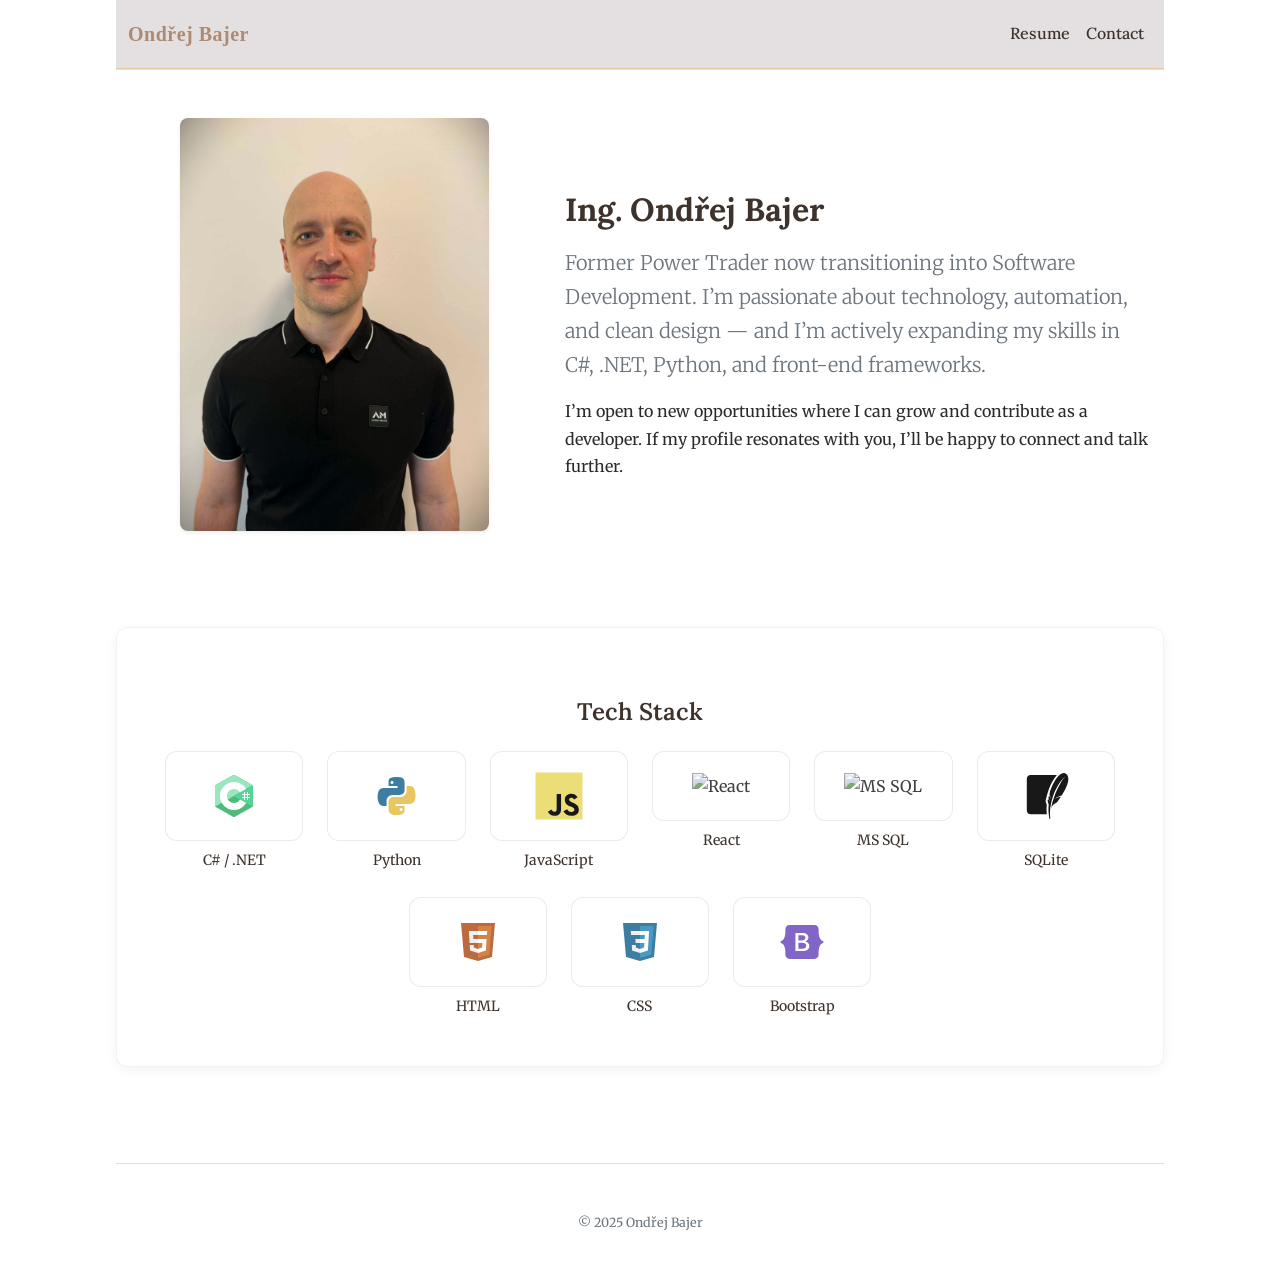
==== index.html @ de8d1e2a "Add files via upload" ====
<!DOCTYPE html>
<html lang="en">

<head>
    <meta charset="UTF-8" />
    <meta name="viewport" content="width=device-width, initial-scale=1.0" />
    <title>Ing. Ondřej Bajer</title>

    <!-- Fonts (2× serif) -->
    <link href="https://fonts.googleapis.com/css2?family=Merriweather:wght@400;500&family=Lora:wght@600&display=swap"
        rel="stylesheet">

    <!-- Bootstrap -->
    <link rel="stylesheet" href="bootstrap/bootstrap-5.3.8-dist/css/bootstrap.min.css" />

    <!-- Your CSS -->
    <link rel="stylesheet" href="styles/styles.css" />
</head>

<body class="bg-body">

    <!-- NAVBAR -->
    <header class="bg-body border-bottom">
        <nav class="navbar navbar-expand-lg bg-body-tertiary">
            <div class="container-lg page">
                <a class="navbar-brand fw-semibold" href="index.html">Ondřej Bajer</a>

                <button class="navbar-toggler" type="button" data-bs-toggle="collapse"
                    data-bs-target="#navbarSupportedContent" aria-controls="navbarSupportedContent"
                    aria-expanded="false" aria-label="Toggle navigation">
                    <span class="navbar-toggler-icon"></span>
                </button>

                <div class="collapse navbar-collapse" id="navbarSupportedContent">
                    <ul class="navbar-nav ms-auto mb-2 mb-lg-0">
                        <!-- Přidej aria-current="page" tam, kde jsi zrovna -->
                        <li class="nav-item"><a class="nav-link" href="resume.html">Resume</a></li>
                        <li class="nav-item"><a class="nav-link" href="contact.html">Contact</a></li>
                    </ul>
                </div>
            </div>
        </nav>
    </header>

    <!-- MAIN -->
    <main class="page">

        <!-- ABOUT -->
        <section class="py-5">
            <div class="container">
                <div class="row align-items-center g-4">

                    <!-- Obrázek -->
                    <div class="col-12 col-md-5 text-center">
                        <img src="pictures/Ondrej_foto.png" alt="Ondřej Bajer"
                            class="img-fluid shadow-sm rounded-3 w-75 w-md-100 w-lg-75 mx-auto" loading="lazy"
                            decoding="async">
                    </div>

                    <!-- Text -->
                    <div class="col-12 col-md-7 text-center text-md-start">
                        <h1 class="fw-bold mb-3">Ing. Ondřej Bajer</h1>
                        <p class="lead text-secondary mb-3">
                            Former Power Trader now transitioning into Software Development.
                            I’m passionate about technology, automation, and clean design — and I’m
                            actively expanding my skills in C#, .NET, Python, and front-end frameworks.
                        </p>
                        <p class="mb-0">
                            I’m open to new opportunities where I can grow and contribute as a developer.
                            If my profile resonates with you, I’ll be happy to connect and talk further.
                        </p>
                    </div>
                </div>
            </div>
        </section>

        <!-- TECH STACK -->
        <section class="section">
            <div class="surface p-4 p-md-5 text-center">
                <h2 class="fw-semibold mb-4">Tech Stack</h2>

                <div class="row row-cols-3 row-cols-sm-4 row-cols-md-6 g-4 justify-content-center">
                    <div class="col">
                        <div class="tech-tile">
                            <img src="pictures/icons8-c-sharp-logo-2.svg" alt="C#" class="tech-icon"
                                style="max-height: 60px;">
                        </div>
                        <div class="small mt-2">C# / .NET</div>
                    </div>

                    <div class="col">
                        <div class="tech-tile">
                            <img src="pictures/icons8-python.svg" alt="Python" class="tech-icon"
                                style="max-height: 60px;">
                        </div>
                        <div class="small mt-2">Python</div>
                    </div>

                    <div class="col">
                        <div class="tech-tile">
                            <img src="pictures/Javascript--Streamline-Svg-Logos (1).svg" alt="JavaScript"
                                class="tech-icon" style="max-height: 60px;">
                        </div>
                        <div class="small mt-2">JavaScript</div>
                    </div>

                    <div class="col">
                        <div class="tech-tile">
                            <img src="pictures/icons8-react-96.png" alt="React" class="tech-icon"
                                style="max-height: 60px;">
                        </div>
                        <div class="small mt-2">React</div>
                    </div>

                    <div class="col">
                        <div class="tech-tile">
                            <img src="pictures/icons8-sql-96.png" alt="MS SQL" class="tech-icon"
                                style="max-height: 60px;">
                        </div>
                        <div class="small mt-2">MS SQL</div>
                    </div>

                    <div class="col">
                        <div class="tech-tile">
                            <img src="pictures/icons8-sqlite.svg" alt="SQLite" class="tech-icon"
                                style="max-height: 60px;">
                        </div>
                        <div class="small mt-2">SQLite</div>
                    </div>

                    <div class="col">
                        <div class="tech-tile">
                            <img src="pictures/html5.svg" alt="HTML" class="tech-icon" style="max-height: 60px;">
                        </div>
                        <div class="small mt-2">HTML</div>
                    </div>

                    <div class="col">
                        <div class="tech-tile">
                            <img src="pictures/css3.svg" alt="CSS" class="tech-icon" style="max-height: 60px;">
                        </div>
                        <div class="small mt-2">CSS</div>
                    </div>

                    <div class="col">
                        <div class="tech-tile">
                            <img src="pictures/icons8-bootstrap.svg" alt="Bootstrap" class="tech-icon"
                                style="max-height: 60px;">
                        </div>
                        <div class="small mt-2">Bootstrap</div>
                    </div>
                </div>
            </div>
        </section>

    </main>

    <!-- FOOTER -->
    <footer class="bg-body border-top">
        <div class="page text-center py-4">
            <p class="text-secondary small mb-0">© 2025 Ondřej Bajer</p>
        </div>
    </footer>

    <script src="bootstrap/bootstrap-5.3.8-dist/js/bootstrap.bundle.min.js"></script>

    <!-- (volitelné) auto-active pro navbar odkazy podle aktuální stránky -->
    <script>
        (function () {
            const current = location.pathname.split('/').pop() || 'index.html';
            document.querySelectorAll('.navbar .nav-link').forEach(a => {
                if (a.getAttribute('href') === current) a.classList.add('active');
            });
        })();
    </script>
</body>

</html>
---- styles/styles.css ----
/* ======== BAREVNÁ PALETA ======== */
:root {
    --bg: #FFFBE9;
    /* světle béžové pozadí */
    --surface: #FFFFFF;
    /* bílé panely */
    --muted: #E4E0E1;
    /* světle šedobéžová - navbar/footer */
    --ink: #2B2B2B;
    /* základní text */
    --ink-2: #3e332c;
    /* tmavší text pro nadpisy */
    --primary: #AD8B73;
    /* hlavní barva */
    --accent: #E3CAA5;
    /* doplňková linka / podtržení */
}

/* ======== ZÁKLAD ======== */
body {
    background-color: var(--bg);
    color: var(--ink);
    font-family: 'Merriweather', serif;
    font-size: 1rem;
    line-height: 1.7;
    max-width: 1080px;
    margin: 0 auto;
    padding-inline: 1rem;
}

/* Nadpisy */
h1,
h2,
h3,
h4,
h5,
h6 {
    font-family: 'Lora', serif;
    color: var(--ink-2);
    line-height: 1.3;
    margin-top: 1.25rem;
    margin-bottom: 0.75rem;
}

h1 {
    font-size: 2rem;
}

h2 {
    font-size: 1.5rem;
}

h3 {
    font-size: 1.25rem;
}

/* Odkazy */
a {
    color: var(--primary);
    text-decoration: none;
    transition: color .2s ease;
}

a:hover {
    color: #8f6f5c;
}

/* Sekce */
.section {
    padding-block: 3rem;
}

/* Povrch pro obsah (bílé karty) */
.surface {
    background-color: var(--surface);
    border-radius: 0.75rem;
    box-shadow: 0 3px 12px rgba(0, 0, 0, 0.05);
    border: 1px solid rgba(0, 0, 0, 0.05);
}

/* Pro čitelnost delších textů */
.measure {
    max-width: 68ch;
}

/* ======== NAVBAR ======== */
.navbar {
    background-color: var(--muted) !important;
    border-bottom: 1px solid var(--accent);
    font-family: 'Lora', serif;
    padding-block: 0.75rem;
}

.navbar-brand {
    color: var(--primary) !important;
    font-family: 'Playfair Display', serif;
    font-weight: 600;
    letter-spacing: 0.5px;
    transition: color 0.2s ease-in-out;
}

.navbar-brand:hover {
    color: #8f6f5c !important;
}

.navbar .nav-link {
    position: relative;
    color: var(--ink-2) !important;
    font-weight: 500;
    padding: 0.5rem 1rem;
    border-radius: 0.25rem;
    transition: color 0.2s ease-in-out, background-color 0.2s ease-in-out;
}

.navbar .nav-link:hover {
    color: var(--primary) !important;
    background-color: rgba(173, 139, 115, 0.08);
}

.navbar .nav-link.active,
.navbar .nav-link[aria-current="page"] {
    color: var(--primary) !important;
    font-weight: 600;
}

.navbar .nav-link.active::after,
.navbar .nav-link[aria-current="page"]::after {
    content: "";
    position: absolute;
    left: 0;
    bottom: -4px;
    width: 100%;
    height: 2px;
    background-color: var(--primary);
    border-radius: 1px;
}

/* ======== FOOTER ======== */
footer {
    background-color: var(--muted);
    border-top: 1px solid var(--accent);
    text-align: center;
    color: var(--ink-2);
    font-size: 0.9rem;
    padding: 1.5rem 1rem;
    margin-top: 3rem;
}

/* ======== TECH STACK ======== */
.tech-tile {
    background-color: var(--surface);
    border: 1px solid rgba(0, 0, 0, 0.08);
    border-radius: 0.75rem;
    padding: 1.25rem;
    transition: all 0.2s ease;
}

.tech-tile:hover {
    transform: translateY(-4px);
    box-shadow: 0 4px 12px rgba(173, 139, 115, 0.3);
    border-color: var(--primary);
}

.tech-icon {
    height: 48px;
    width: auto;
    filter: grayscale(40%);
    opacity: 0.9;
    transition: all 0.2s ease;
}

.tech-tile:hover .tech-icon {
    filter: none;
    opacity: 1;
}

.small {
    color: var(--ink-2);
    font-family: 'Merriweather', serif;
}

ul {
    line-height: 1.6;
}
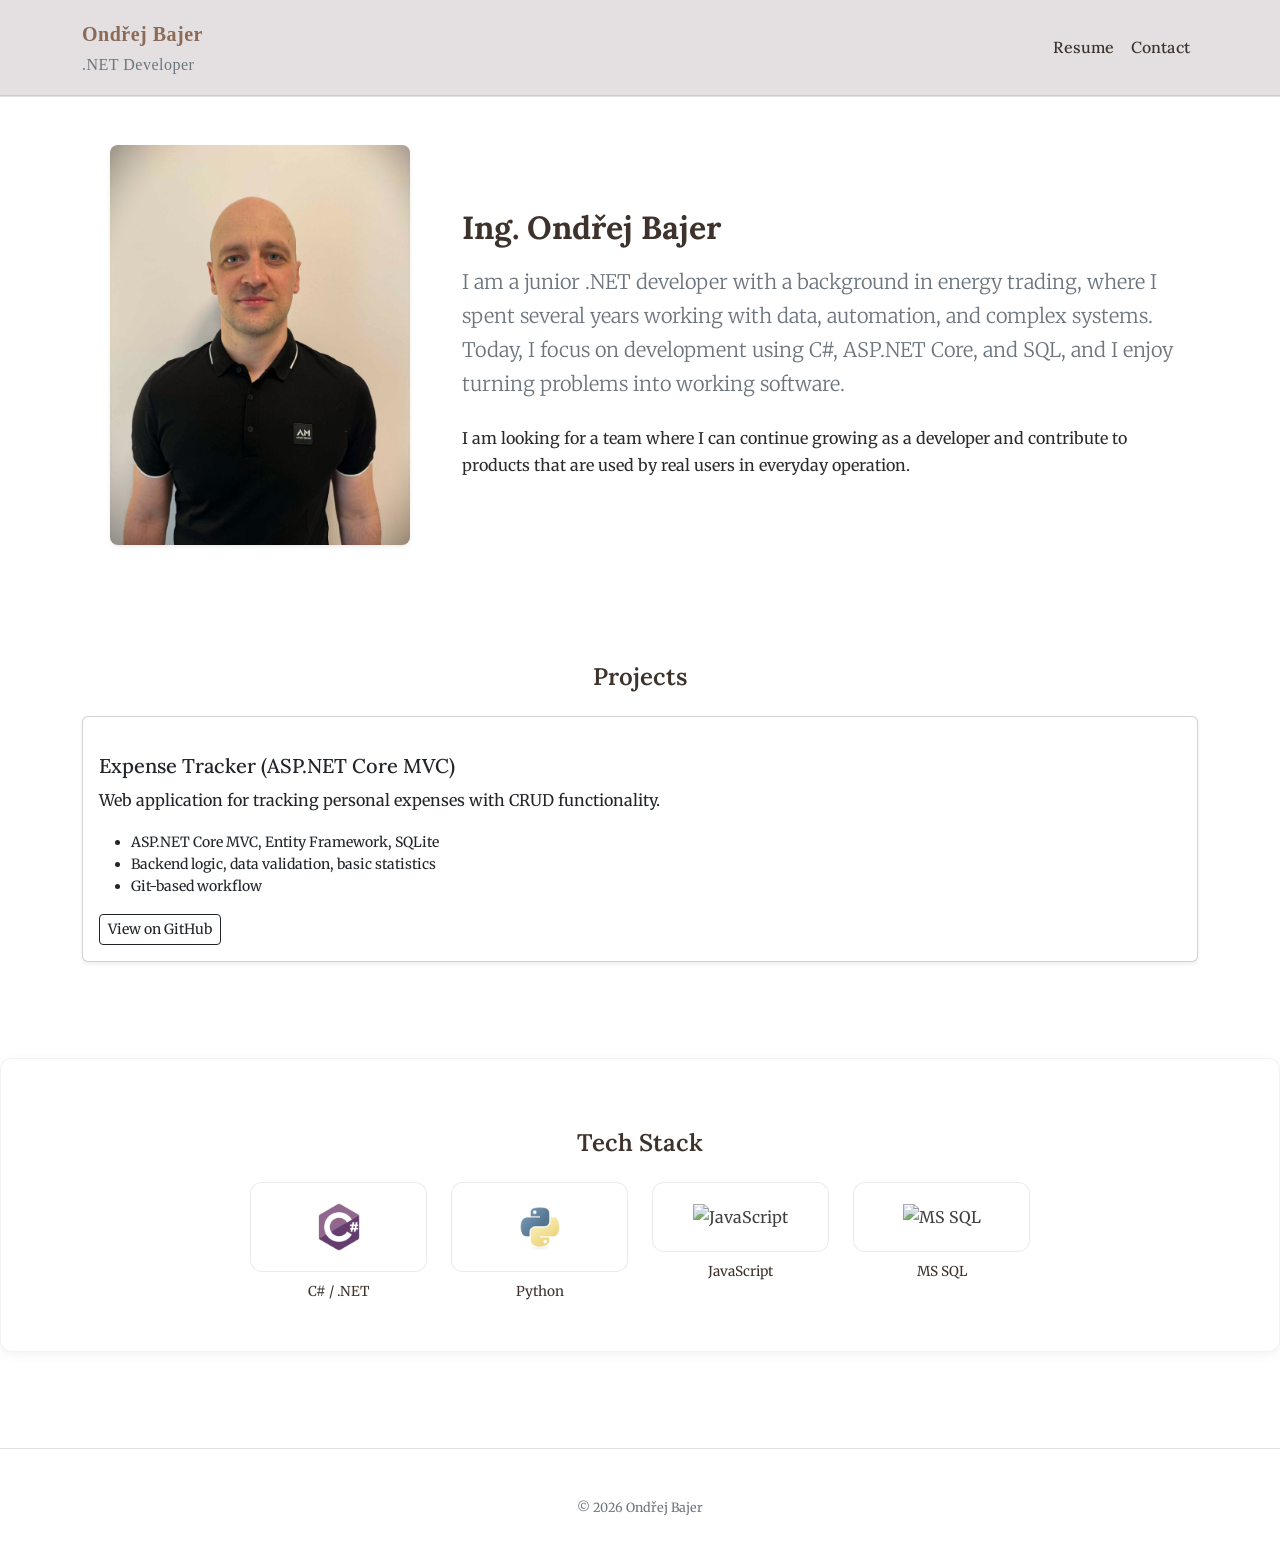
==== commit a777ebab: "Update resume content and layout" ====
--- a/index.html
+++ b/index.html
@@ -23,7 +23,12 @@
     <header class="bg-body border-bottom">
         <nav class="navbar navbar-expand-lg bg-body-tertiary">
             <div class="container-lg page">
-                <a class="navbar-brand fw-semibold" href="index.html">Ondřej Bajer</a>
+                <a class="navbar-brand fw-semibold" href="index.html">
+                    Ondřej Bajer
+                    <span class="d-block text-secondary fw-normal fs-6">
+                        .NET Developer
+                    </span>
+                </a>
 
                 <button class="navbar-toggler" type="button" data-bs-toggle="collapse"
                     data-bs-target="#navbarSupportedContent" aria-controls="navbarSupportedContent"
@@ -33,7 +38,6 @@
 
                 <div class="collapse navbar-collapse" id="navbarSupportedContent">
                     <ul class="navbar-nav ms-auto mb-2 mb-lg-0">
-                        <!-- Přidej aria-current="page" tam, kde jsi zrovna -->
                         <li class="nav-item"><a class="nav-link" href="resume.html">Resume</a></li>
                         <li class="nav-item"><a class="nav-link" href="contact.html">Contact</a></li>
                     </ul>
@@ -50,25 +54,51 @@
             <div class="container">
                 <div class="row align-items-center g-4">
 
-                    <!-- Obrázek -->
-                    <div class="col-12 col-md-5 text-center">
+                    <!-- Profile picture -->
+                    <div class="col-12 col-md-4 text-center">
                         <img src="pictures/Ondrej_foto.png" alt="Ondřej Bajer"
-                            class="img-fluid shadow-sm rounded-3 w-75 w-md-100 w-lg-75 mx-auto" loading="lazy"
+                            class="img-fluid shadow-sm rounded-3 profile-photo mx-auto d-block" loading="lazy"
                             decoding="async">
                     </div>
 
-                    <!-- Text -->
-                    <div class="col-12 col-md-7 text-center text-md-start">
+                    <!-- About summary -->
+                    <div class="col-12 col-md-8 text-center text-md-start">
                         <h1 class="fw-bold mb-3">Ing. Ondřej Bajer</h1>
-                        <p class="lead text-secondary mb-3">
-                            Former Power Trader now transitioning into Software Development.
-                            I’m passionate about technology, automation, and clean design — and I’m
-                            actively expanding my skills in C#, .NET, Python, and front-end frameworks.
+                        <p class="lead text-secondary mb-4">
+                            I am a junior .NET developer with a background in energy trading, where I spent several
+                            years
+                            working with data, automation, and complex systems. Today, I focus on development
+                            using C#, ASP.NET Core, and SQL, and I enjoy turning problems into working software.
                         </p>
-                        <p class="mb-0">
-                            I’m open to new opportunities where I can grow and contribute as a developer.
-                            If my profile resonates with you, I’ll be happy to connect and talk further.
+                        <p class="mb-4">
+                            I am looking for a team where I can continue growing as a developer and contribute
+                            to products that are used by real users in everyday operation.
                         </p>
+                    </div>
+                </div>
+            </div>
+        </section>
+
+        <!-- Section with projects -->
+        <section class="py-5">
+            <div class="container">
+                <h2 class="fw-semibold mb-4 text-center">Projects</h2>
+
+                <div class="card shadow-sm">
+                    <div class="card-body">
+                        <h5 class="card-title">Expense Tracker (ASP.NET Core MVC)</h5>
+                        <p class="card-text">
+                            Web application for tracking personal expenses with CRUD functionality.
+                        </p>
+                        <ul class="small">
+                            <li>ASP.NET Core MVC, Entity Framework, SQLite</li>
+                            <li>Backend logic, data validation, basic statistics</li>
+                            <li>Git-based workflow</li>
+                        </ul>
+                        <a href="https://github.com/ondrej-bajer/Expense-Tracker-mvc"
+                            class="btn btn-sm btn-outline-dark" target="_blank">
+                            View on GitHub
+                        </a>
                     </div>
                 </div>
             </div>
@@ -82,72 +112,32 @@
                 <div class="row row-cols-3 row-cols-sm-4 row-cols-md-6 g-4 justify-content-center">
                     <div class="col">
                         <div class="tech-tile">
-                            <img src="pictures/icons8-c-sharp-logo-2.svg" alt="C#" class="tech-icon"
-                                style="max-height: 60px;">
+                            <img src="pictures/CSharp.png" alt="C#" class="tech-icon" style="max-height: 80px;">
                         </div>
-                        <div class="small mt-2">C# / .NET</div>
+                        <div class="meta mt-2">C# / .NET</div>
                     </div>
 
                     <div class="col">
                         <div class="tech-tile">
-                            <img src="pictures/icons8-python.svg" alt="Python" class="tech-icon"
-                                style="max-height: 60px;">
+                            <img src="pictures/Python.png" alt="Python" class="tech-icon" style="max-height: 80px;">
                         </div>
-                        <div class="small mt-2">Python</div>
+                        <div class="meta mt-2">Python</div>
                     </div>
 
                     <div class="col">
                         <div class="tech-tile">
-                            <img src="pictures/Javascript--Streamline-Svg-Logos (1).svg" alt="JavaScript"
-                                class="tech-icon" style="max-height: 60px;">
+                            <img src="pictures/JavaScript.png" alt="JavaScript" class="tech-icon"
+                                style="max-height: 80px;">
                         </div>
-                        <div class="small mt-2">JavaScript</div>
+                        <div class="meta mt-2">JavaScript</div>
                     </div>
 
                     <div class="col">
                         <div class="tech-tile">
-                            <img src="pictures/icons8-react-96.png" alt="React" class="tech-icon"
-                                style="max-height: 60px;">
+                            <img src="pictures/MicrosoftSQLServer.png" alt="MS SQL" class="tech-icon"
+                                style="max-height: 80px;">
                         </div>
-                        <div class="small mt-2">React</div>
-                    </div>
-
-                    <div class="col">
-                        <div class="tech-tile">
-                            <img src="pictures/icons8-sql-96.png" alt="MS SQL" class="tech-icon"
-                                style="max-height: 60px;">
-                        </div>
-                        <div class="small mt-2">MS SQL</div>
-                    </div>
-
-                    <div class="col">
-                        <div class="tech-tile">
-                            <img src="pictures/icons8-sqlite.svg" alt="SQLite" class="tech-icon"
-                                style="max-height: 60px;">
-                        </div>
-                        <div class="small mt-2">SQLite</div>
-                    </div>
-
-                    <div class="col">
-                        <div class="tech-tile">
-                            <img src="pictures/html5.svg" alt="HTML" class="tech-icon" style="max-height: 60px;">
-                        </div>
-                        <div class="small mt-2">HTML</div>
-                    </div>
-
-                    <div class="col">
-                        <div class="tech-tile">
-                            <img src="pictures/css3.svg" alt="CSS" class="tech-icon" style="max-height: 60px;">
-                        </div>
-                        <div class="small mt-2">CSS</div>
-                    </div>
-
-                    <div class="col">
-                        <div class="tech-tile">
-                            <img src="pictures/icons8-bootstrap.svg" alt="Bootstrap" class="tech-icon"
-                                style="max-height: 60px;">
-                        </div>
-                        <div class="small mt-2">Bootstrap</div>
+                        <div class="meta mt-2">MS SQL</div>
                     </div>
                 </div>
             </div>
@@ -158,13 +148,15 @@
     <!-- FOOTER -->
     <footer class="bg-body border-top">
         <div class="page text-center py-4">
-            <p class="text-secondary small mb-0">© 2025 Ondřej Bajer</p>
+            <p class="text-secondary small mb-0">
+                © <span id="year"></span> Ondřej Bajer
+            </p>
         </div>
     </footer>
 
     <script src="bootstrap/bootstrap-5.3.8-dist/js/bootstrap.bundle.min.js"></script>
 
-    <!-- (volitelné) auto-active pro navbar odkazy podle aktuální stránky -->
+    <!-- (volitelné) auto-active for navbar links based on current page -->
     <script>
         (function () {
             const current = location.pathname.split('/').pop() || 'index.html';
@@ -173,6 +165,9 @@
             });
         })();
     </script>
+    <script>
+        document.getElementById('year').textContent = new Date().getFullYear();
+    </script>
 </body>
 
 </html>
--- a/styles/styles.css
+++ b/styles/styles.css
@@ -10,7 +10,7 @@
     /* základní text */
     --ink-2: #3e332c;
     /* tmavší text pro nadpisy */
-    --primary: #AD8B73;
+    --primary: #8C6A58;
     /* hlavní barva */
     --accent: #E3CAA5;
     /* doplňková linka / podtržení */
@@ -23,9 +23,7 @@
     font-family: 'Merriweather', serif;
     font-size: 1rem;
     line-height: 1.7;
-    max-width: 1080px;
-    margin: 0 auto;
-    padding-inline: 1rem;
+    margin: 0;
 }
 
 /* Nadpisy */
@@ -88,6 +86,7 @@
     background-color: var(--muted) !important;
     border-bottom: 1px solid var(--accent);
     font-family: 'Lora', serif;
+    letter-spacing: 0.2px;
     padding-block: 0.75rem;
 }
 
@@ -135,6 +134,56 @@
     border-radius: 1px;
 }
 
+.profile-photo {
+    width: 100%;
+    max-width: 260px;
+    /* uprav dle chuti */
+    height: auto;
+    box-shadow: 0 8px 24px rgba(0, 0, 0, 0.08);
+}
+
+@media (min-width: 768px) {
+    .profile-photo {
+        max-width: 300px;
+    }
+}
+
+/* ======== TECH STACK ======== */
+.tech-tile {
+    background-color: var(--surface);
+    border: 1px solid rgba(0, 0, 0, 0.08);
+    border-radius: 0.75rem;
+    padding: 1.25rem;
+    transition: all 0.2s ease;
+}
+
+.tech-tile:hover {
+    transform: translateY(-2px);
+    box-shadow: 0 3px 8px rgba(0, 0, 0, 0.08);
+}
+
+.tech-icon {
+    height: 48px;
+    width: auto;
+    filter: grayscale(40%);
+    opacity: 0.9;
+    transition: all 0.2s ease;
+}
+
+.tech-tile:hover .tech-icon {
+    filter: none;
+    opacity: 1;
+}
+
+.meta {
+    color: var(--ink-2);
+    font-size: 0.85rem;
+}
+
+ul {
+    line-height: 1.6;
+}
+
 /* ======== FOOTER ======== */
 footer {
     background-color: var(--muted);
@@ -146,39 +195,49 @@
     margin-top: 3rem;
 }
 
-/* ======== TECH STACK ======== */
-.tech-tile {
-    background-color: var(--surface);
-    border: 1px solid rgba(0, 0, 0, 0.08);
-    border-radius: 0.75rem;
-    padding: 1.25rem;
-    transition: all 0.2s ease;
-}
-
-.tech-tile:hover {
-    transform: translateY(-4px);
-    box-shadow: 0 4px 12px rgba(173, 139, 115, 0.3);
-    border-color: var(--primary);
-}
-
-.tech-icon {
-    height: 48px;
-    width: auto;
-    filter: grayscale(40%);
-    opacity: 0.9;
-    transition: all 0.2s ease;
-}
-
-.tech-tile:hover .tech-icon {
-    filter: none;
-    opacity: 1;
-}
-
-.small {
-    color: var(--ink-2);
-    font-family: 'Merriweather', serif;
-}
-
-ul {
-    line-height: 1.6;
+/* ======== Contacts ======== */
+.hover-card {
+    transition: transform 0.2s, box-shadow 0.2s;
+}
+
+.hover-card:hover {
+    transform: translateY(-2px);
+    box-shadow: 0 0.25rem 0.75rem rgba(0, 0, 0, 0.12);
+}
+
+
+/* ======== Resume ======== */
+.resume-intro {
+  max-width: 72ch;
+  margin: 0 auto;
+}
+
+.resume-section h3 {
+  margin-bottom: 0.25rem;
+}
+
+.resume-meta {
+  font-size: 0.95rem;
+  color: var(--ink-2);
+  margin-bottom: 0.75rem;
+}
+
+.resume-section ul {
+  margin-top: 0.25rem;
+  margin-bottom: 0;
+  padding-left: 1.1rem;
+}
+
+.resume-section li {
+  margin-bottom: 0.5rem;
+}
+
+.resume-section li:last-child {
+  margin-bottom: 0;
+}
+
+.resume-section article + article {
+  padding-top: 1.25rem;
+  margin-top: 1.25rem;
+  border-top: 1px solid rgba(0,0,0,0.08);
 }
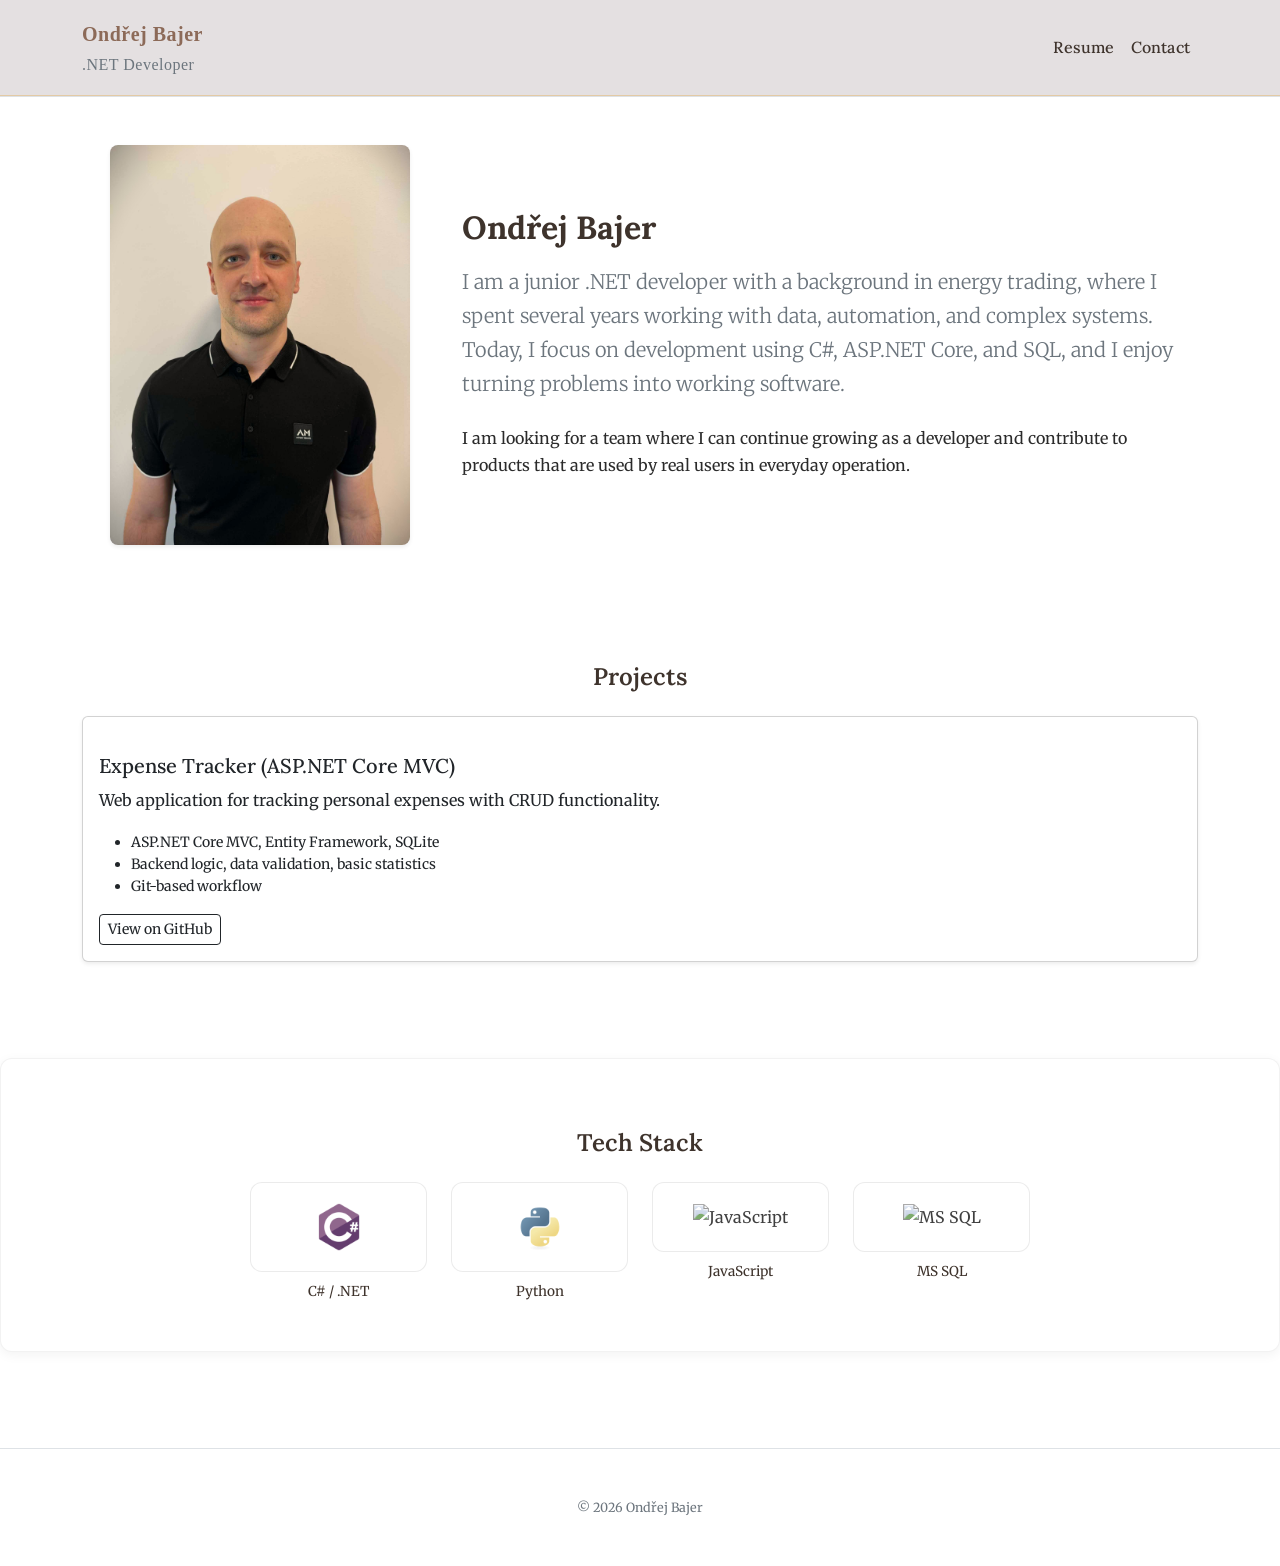
==== commit 98b9addb: "update index page content" ====
--- a/index.html
+++ b/index.html
@@ -63,7 +63,7 @@
 
                     <!-- About summary -->
                     <div class="col-12 col-md-8 text-center text-md-start">
-                        <h1 class="fw-bold mb-3">Ing. Ondřej Bajer</h1>
+                        <h1 class="fw-bold mb-3">Ondřej Bajer</h1>
                         <p class="lead text-secondary mb-4">
                             I am a junior .NET developer with a background in energy trading, where I spent several
                             years
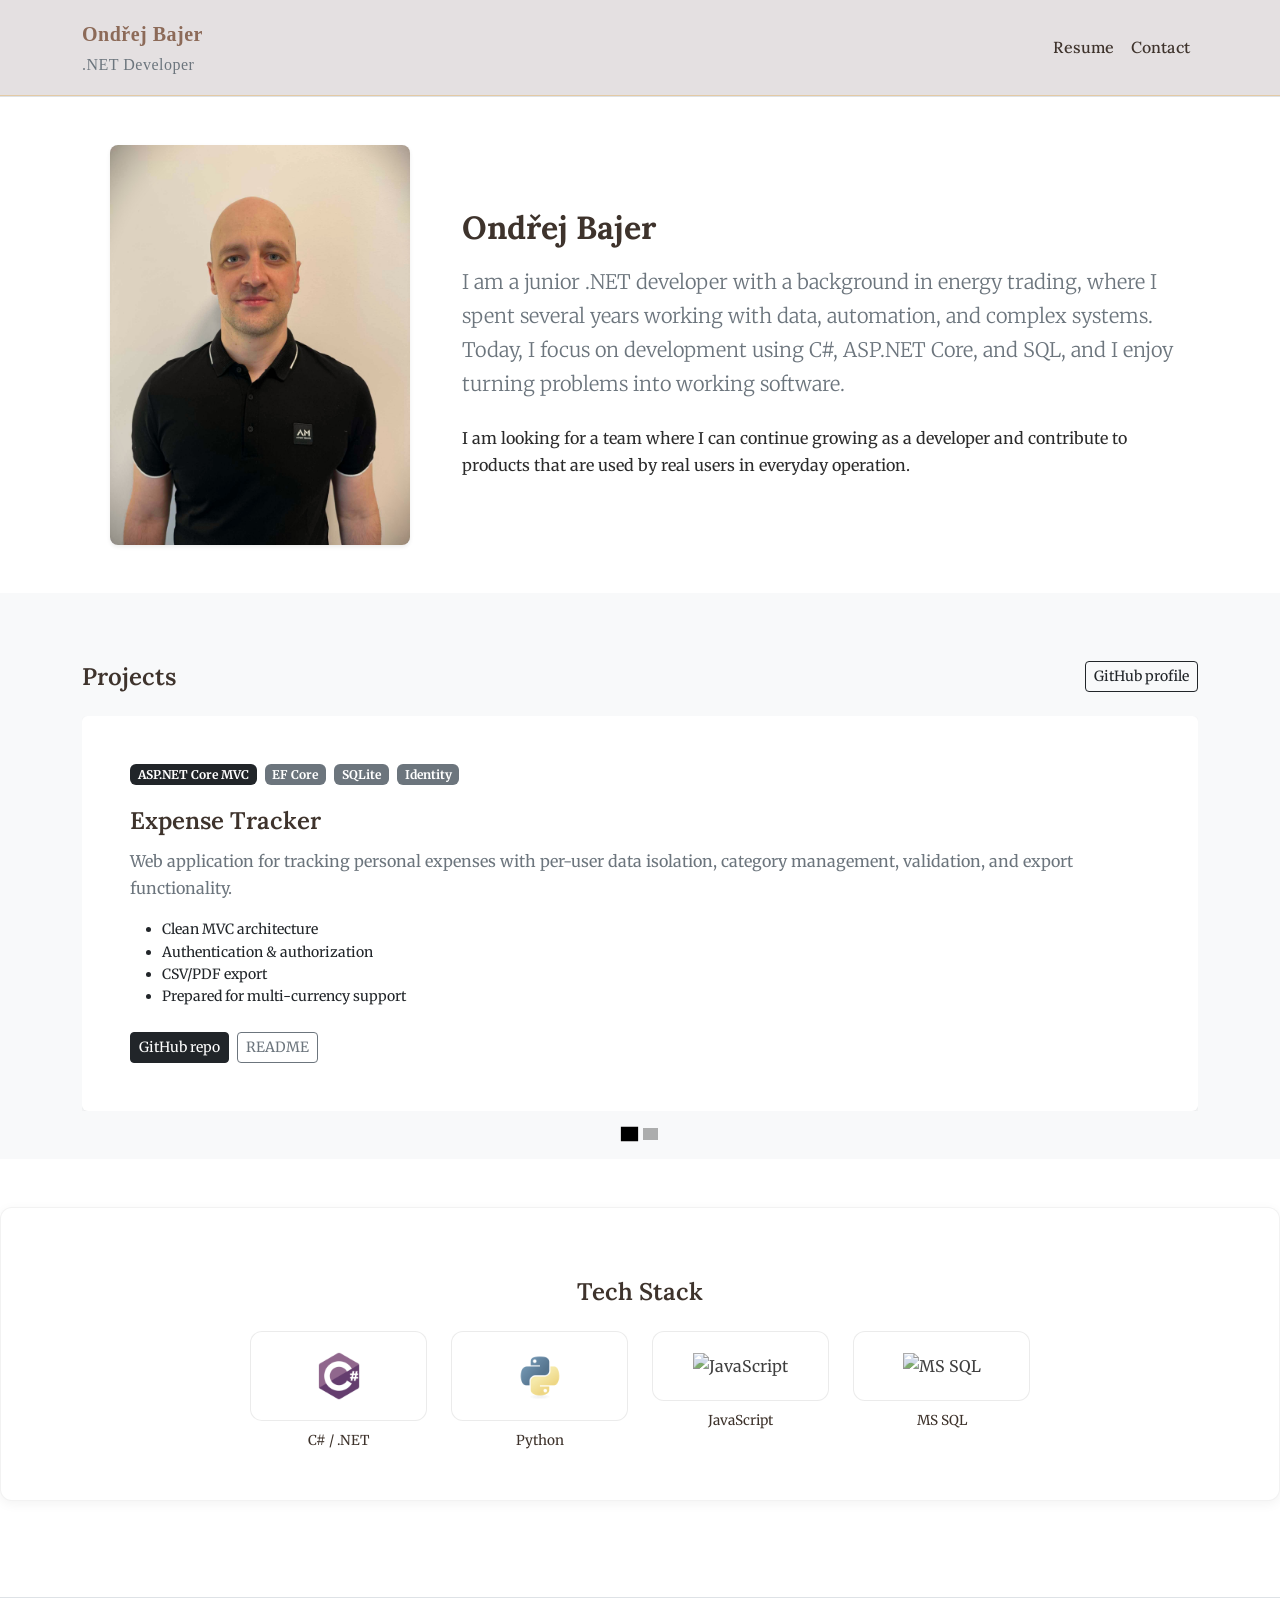
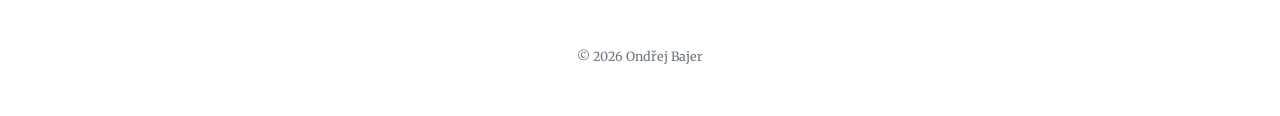
==== commit 4a7ba827: "Improve projects section with auto carousel and indicators" ====
--- a/index.html
+++ b/index.html
@@ -4,7 +4,7 @@
 <head>
     <meta charset="UTF-8" />
     <meta name="viewport" content="width=device-width, initial-scale=1.0" />
-    <title>Ing. Ondřej Bajer</title>
+    <title>Ondřej Bajer</title>
 
     <!-- Fonts (2× serif) -->
     <link href="https://fonts.googleapis.com/css2?family=Merriweather:wght@400;500&family=Lora:wght@600&display=swap"
@@ -80,26 +80,129 @@
         </section>
 
         <!-- Section with projects -->
-        <section class="py-5">
+        <section class="py-5 bg-light">
             <div class="container">
-                <h2 class="fw-semibold mb-4 text-center">Projects</h2>
-
-                <div class="card shadow-sm">
-                    <div class="card-body">
-                        <h5 class="card-title">Expense Tracker (ASP.NET Core MVC)</h5>
-                        <p class="card-text">
-                            Web application for tracking personal expenses with CRUD functionality.
-                        </p>
-                        <ul class="small">
-                            <li>ASP.NET Core MVC, Entity Framework, SQLite</li>
-                            <li>Backend logic, data validation, basic statistics</li>
-                            <li>Git-based workflow</li>
-                        </ul>
-                        <a href="https://github.com/ondrej-bajer/Expense-Tracker-mvc"
-                            class="btn btn-sm btn-outline-dark" target="_blank">
-                            View on GitHub
-                        </a>
-                    </div>
+                <div class="d-flex justify-content-between align-items-end mb-4">
+                    <h2 class="fw-semibold mb-0">Projects</h2>
+                    <a class="btn btn-sm btn-outline-dark" href="https://github.com/ondrej-bajer" target="_blank"
+                        rel="noopener">
+                        GitHub profile
+                    </a>
+                </div>
+
+                <div id="projectsCarousel" class="carousel slide" data-bs-ride="carousel">
+                    <div class="carousel-indicators">
+                        <button type="button" data-bs-target="#projectsCarousel" data-bs-slide-to="0" class="active"
+                            aria-current="true">
+                        </button>
+
+                        <button type="button" data-bs-target="#projectsCarousel" data-bs-slide-to="1">
+                        </button>
+                    </div>
+
+                    <div class="carousel-inner">
+
+                        <!-- Project 1 -->
+                        <div class="carousel-item active">
+                            <div class="card shadow-sm border-0">
+                                <div class="card-body p-4 p-md-5">
+
+                                    <div class="d-flex flex-wrap gap-2 mb-3">
+                                        <span class="badge text-bg-dark">ASP.NET Core MVC</span>
+                                        <span class="badge text-bg-secondary">EF Core</span>
+                                        <span class="badge text-bg-secondary">SQLite</span>
+                                        <span class="badge text-bg-secondary">Identity</span>
+                                    </div>
+
+                                    <h4 class="fw-semibold">Expense Tracker</h4>
+
+                                    <p class="text-secondary">
+                                        Web application for tracking personal expenses with per-user data isolation,
+                                        category management, validation, and export functionality.
+                                    </p>
+
+                                    <ul class="small mb-4">
+                                        <li>Clean MVC architecture</li>
+                                        <li>Authentication & authorization</li>
+                                        <li>CSV/PDF export</li>
+                                        <li>Prepared for multi-currency support</li>
+                                    </ul>
+
+                                    <div class="d-flex flex-wrap gap-2">
+                                        <a class="btn btn-sm btn-dark"
+                                            href="https://github.com/ondrej-bajer/Expense-Tracker-mvc" target="_blank"
+                                            rel="noopener">
+                                            GitHub repo
+                                        </a>
+
+                                        <a class="btn btn-sm btn-outline-secondary"
+                                            href="https://github.com/ondrej-bajer/Expense-Tracker-mvc#readme"
+                                            target="_blank" rel="noopener">
+                                            README
+                                        </a>
+                                    </div>
+
+                                </div>
+                            </div>
+                        </div>
+
+                        <!-- Project 2 -->
+                        <div class="carousel-item">
+                            <div class="card shadow-sm border-0">
+                                <div class="card-body p-4 p-md-5">
+
+                                    <div class="d-flex flex-wrap gap-2 mb-3">
+                                        <span class="badge text-bg-dark">.NET 8</span>
+                                        <span class="badge text-bg-secondary">Web API</span>
+                                        <span class="badge text-bg-secondary">Swagger</span>
+                                        <span class="badge text-bg-secondary">xUnit</span>
+                                    </div>
+
+                                    <h4 class="fw-semibold">Product REST API</h4>
+
+                                    <p class="text-secondary">
+                                        Versioned REST API built with clean layered architecture,
+                                        supporting pagination, PATCH operations and database switching.
+                                    </p>
+
+                                    <ul class="small mb-4">
+                                        <li>API versioning (v1 / v2)</li>
+                                        <li>EF Core (MSSQL & InMemory)</li>
+                                        <li>Unit & integration tests</li>
+                                        <li>Swagger documentation</li>
+                                    </ul>
+
+                                    <div class="d-flex flex-wrap gap-2">
+                                        <a class="btn btn-sm btn-dark"
+                                            href="https://github.com/ondrej-bajer/WebApiApplication" target="_blank"
+                                            rel="noopener">
+                                            GitHub repo
+                                        </a>
+
+                                        <a class="btn btn-sm btn-outline-secondary"
+                                            href="https://github.com/ondrej-bajer/WebApiApplication#readme"
+                                            target="_blank" rel="noopener">
+                                            README
+                                        </a>
+                                    </div>
+
+                                </div>
+                            </div>
+                        </div>
+
+                    </div>
+
+                    <!-- Controls -->
+                    <button class="carousel-control-prev" type="button" data-bs-target="#projectsCarousel"
+                        data-bs-slide="prev">
+                        <span class="carousel-control-prev-icon"></span>
+                    </button>
+
+                    <button class="carousel-control-next" type="button" data-bs-target="#projectsCarousel"
+                        data-bs-slide="next">
+                        <span class="carousel-control-next-icon"></span>
+                    </button>
+
                 </div>
             </div>
         </section>
@@ -156,7 +259,7 @@
 
     <script src="bootstrap/bootstrap-5.3.8-dist/js/bootstrap.bundle.min.js"></script>
 
-    <!-- (volitelné) auto-active for navbar links based on current page -->
+    <!-- auto-active for navbar links based on current page -->
     <script>
         (function () {
             const current = location.pathname.split('/').pop() || 'index.html';
--- a/styles/styles.css
+++ b/styles/styles.css
@@ -240,4 +240,42 @@
   padding-top: 1.25rem;
   margin-top: 1.25rem;
   border-top: 1px solid rgba(0,0,0,0.08);
+}
+
+/* ======== Carousel ======== */
+
+.carousel-control-prev,
+.carousel-control-next {
+    width: 6%;
+}
+
+.card {
+    transition: transform 0.2s ease, box-shadow 0.2s ease;
+}
+
+.carousel-item {
+    transition: transform 0.6s ease-in-out;
+}
+
+.card:hover {
+    transform: translateY(-4px);
+    box-shadow: 0 1rem 2rem rgba(0,0,0,0.08);
+}
+
+.carousel-indicators {
+    bottom: -55px;
+}
+
+.carousel-indicators [data-bs-target] {
+    background-color: #000;
+    width: 15px;
+    height: 12px;
+    border-radius: 25%;
+    opacity: 0.3;
+    transition: all 0.5s ease;
+}
+
+.carousel-indicators .active {
+    opacity: 1;
+    transform: scale(1.2);
 }
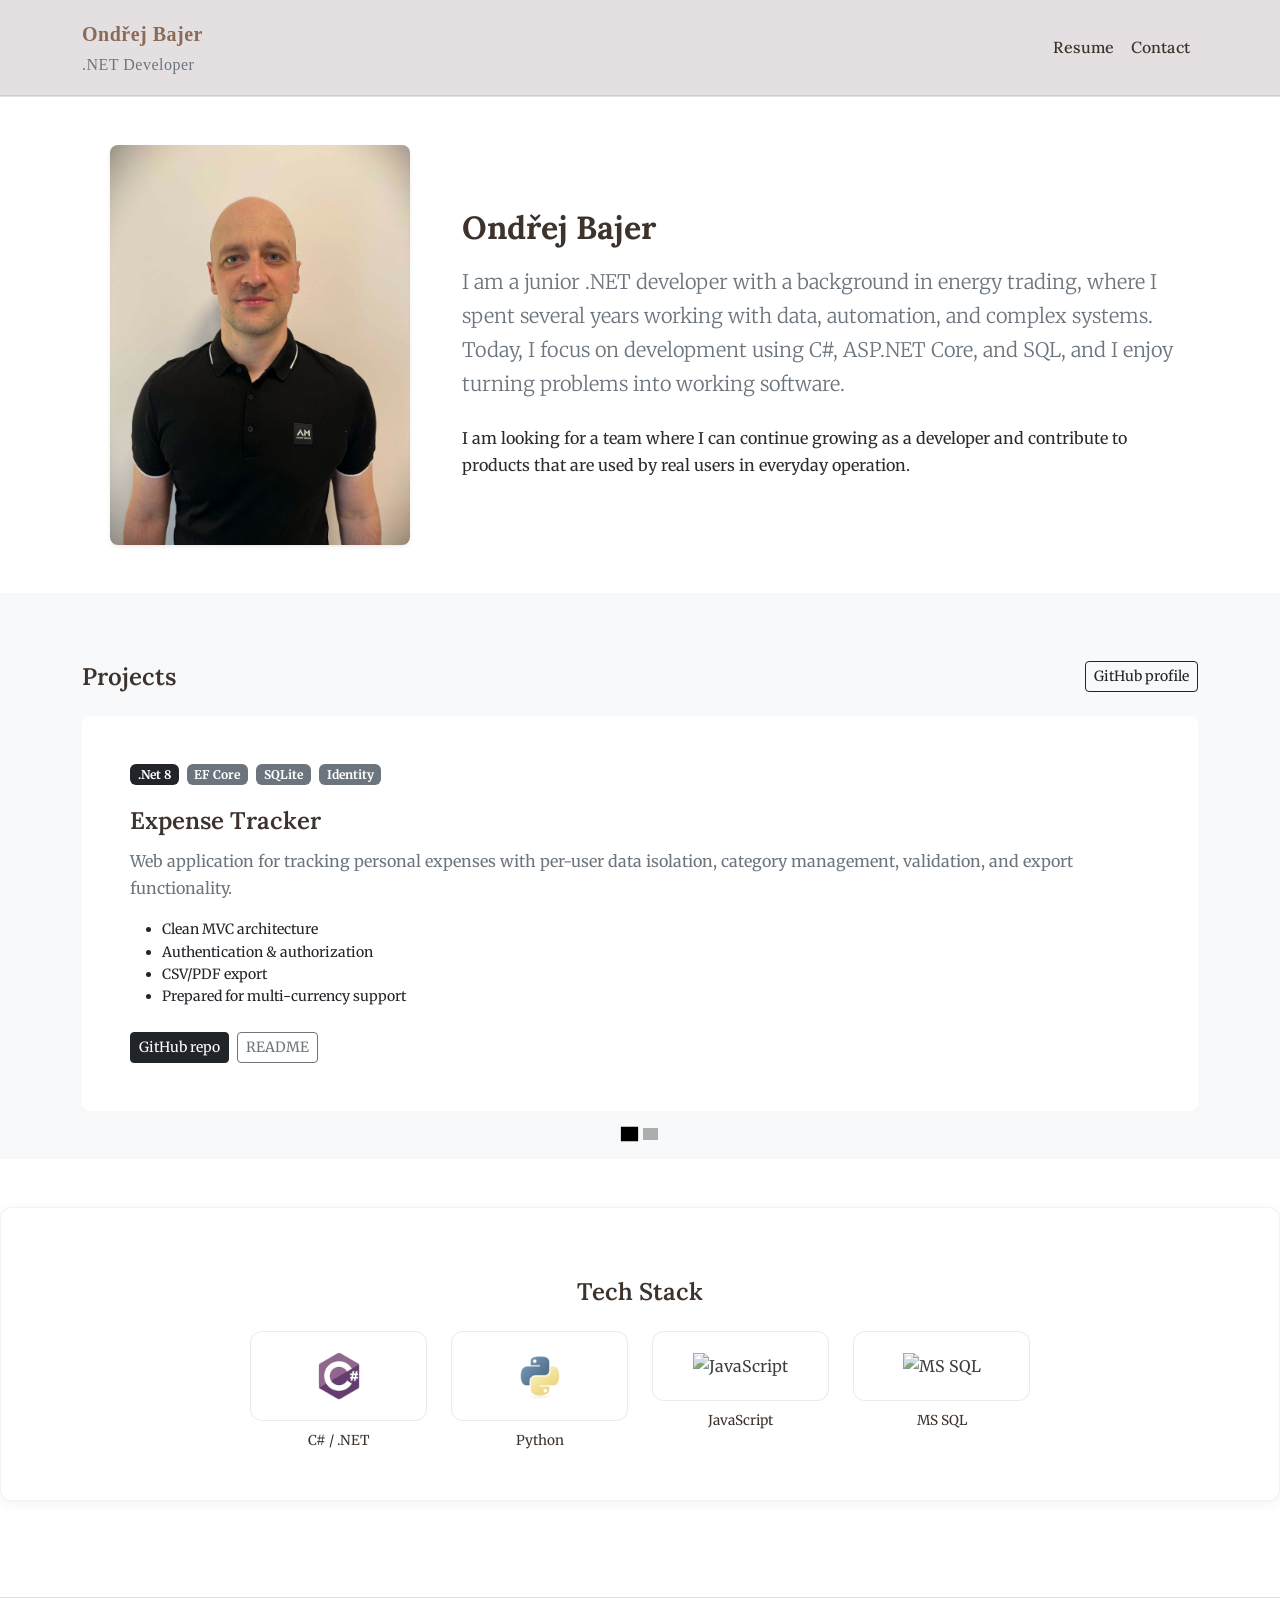
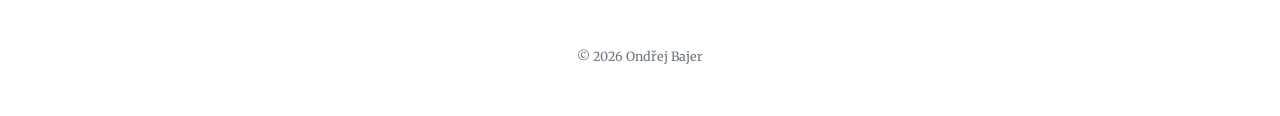
==== commit d3dc1e5e: "small project badge update" ====
--- a/index.html
+++ b/index.html
@@ -108,7 +108,7 @@
                                 <div class="card-body p-4 p-md-5">
 
                                     <div class="d-flex flex-wrap gap-2 mb-3">
-                                        <span class="badge text-bg-dark">ASP.NET Core MVC</span>
+                                        <span class="badge text-bg-dark">.Net 8</span>
                                         <span class="badge text-bg-secondary">EF Core</span>
                                         <span class="badge text-bg-secondary">SQLite</span>
                                         <span class="badge text-bg-secondary">Identity</span>
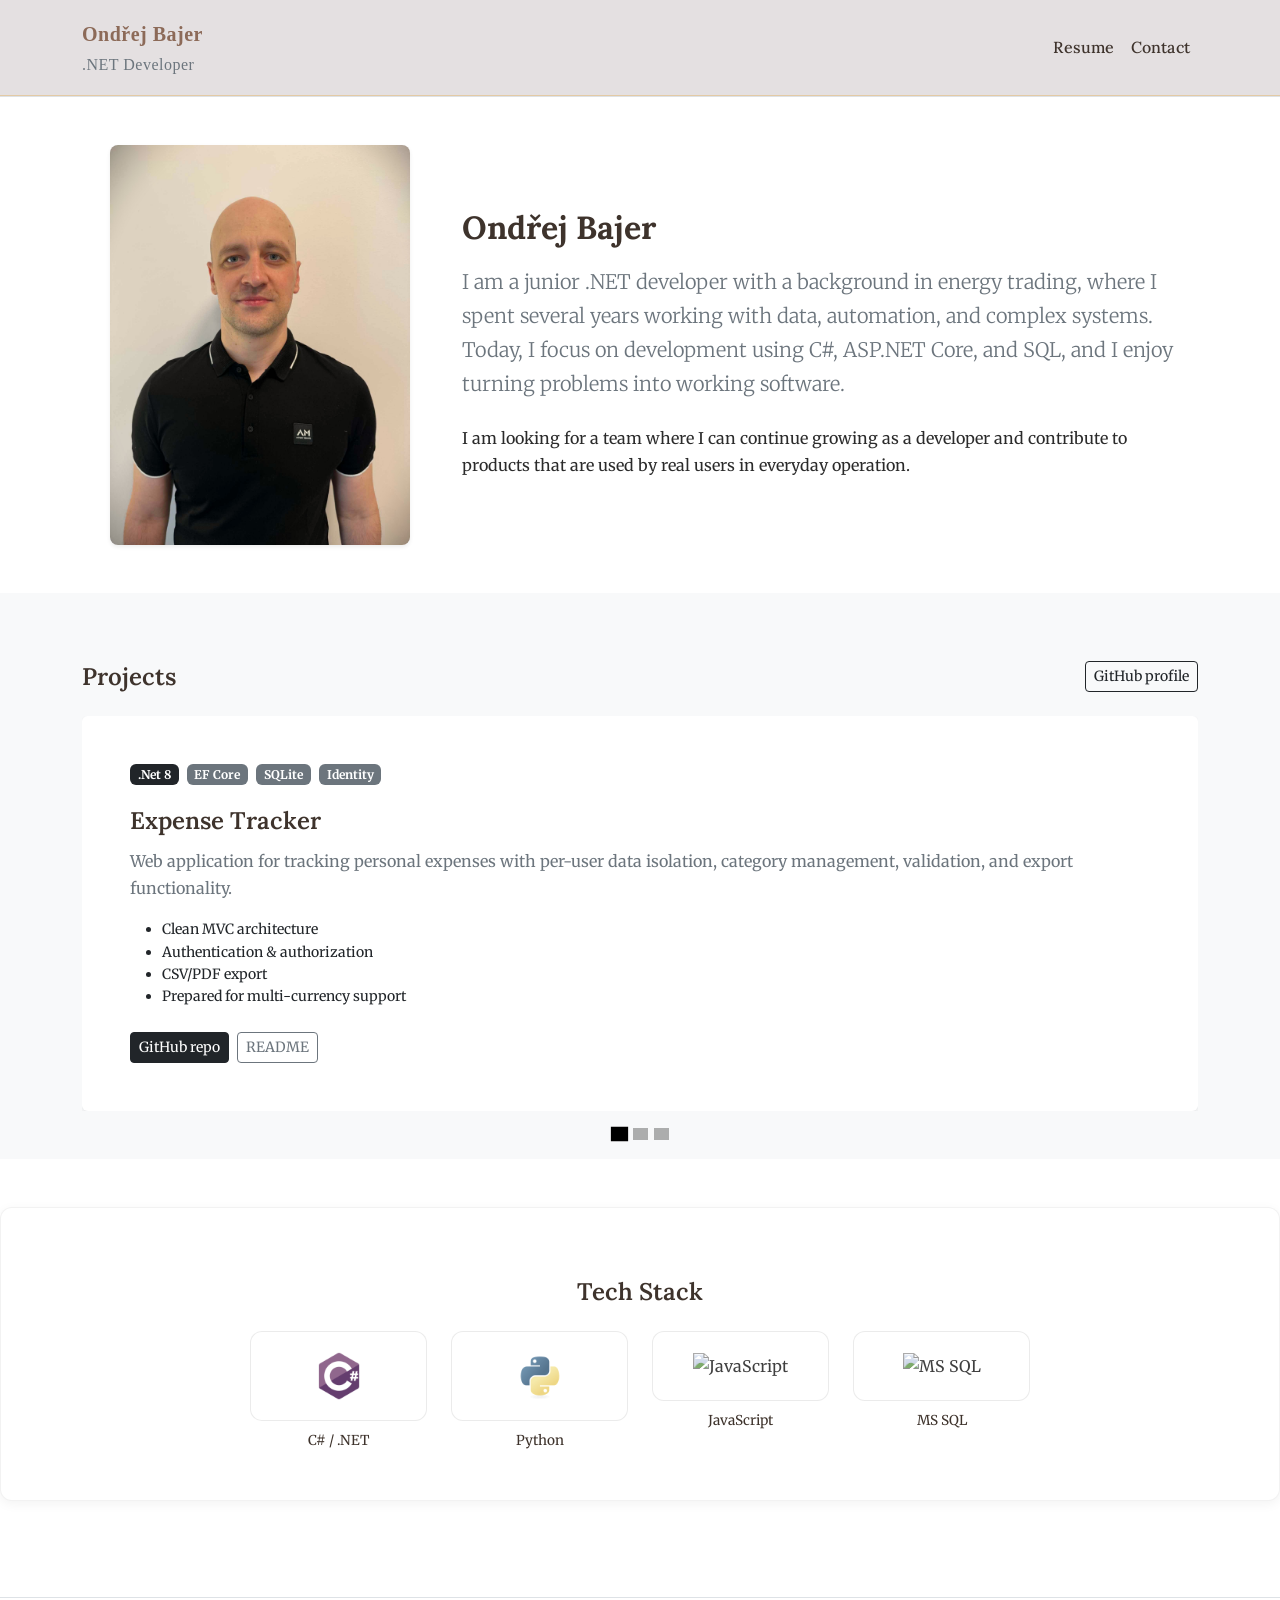
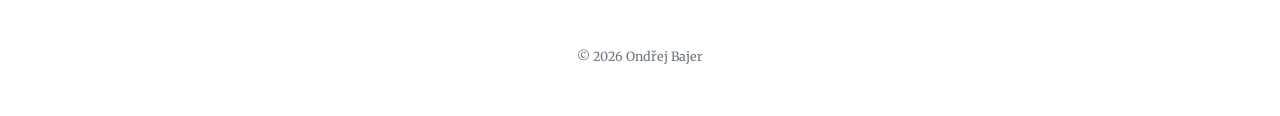
==== commit 619b4af7: "Add python project card" ====
--- a/index.html
+++ b/index.html
@@ -98,6 +98,9 @@
 
                         <button type="button" data-bs-target="#projectsCarousel" data-bs-slide-to="1">
                         </button>
+
+                        <button type="button" data-bs-target="#projectsCarousel" data-bs-slide-to="2">
+                        </button>
                     </div>
 
                     <div class="carousel-inner">
@@ -181,6 +184,50 @@
 
                                         <a class="btn btn-sm btn-outline-secondary"
                                             href="https://github.com/ondrej-bajer/WebApiApplication#readme"
+                                            target="_blank" rel="noopener">
+                                            README
+                                        </a>
+                                    </div>
+
+                                </div>
+                            </div>
+                        </div>
+
+                        <!-- Project 3 -->
+                        <div class="carousel-item">
+                            <div class="card shadow-sm border-0">
+                                <div class="card-body p-4 p-md-5">
+
+                                    <div class="d-flex flex-wrap gap-2 mb-3">
+                                        <span class="badge text-bg-dark">Python</span>
+                                        <span class="badge text-bg-secondary">Pandas</span>
+                                        <span class="badge text-bg-secondary">Matplotlib</span>
+                                        <span class="badge text-bg-secondary">Pytest</span>
+                                    </div>
+
+                                    <h4 class="fw-semibold">S&P 500 Market Regime Detector</h4>
+
+                                    <p class="text-secondary">
+                                        A lightweight Python project that downloads historical S&P 500 data,
+                                        analyzes market conditions using trend and volatility indicators.
+                                    </p>
+
+                                    <ul class="small mb-4">
+                                        <li>Market regime detection (Bull / Bear / High Volatility)</li>
+                                        <li>Financial indicators (50/200-day MA, rolling volatility)</li>
+                                        <li>Performance metrics (annual return, volatility, max drawdown)</li>
+                                        <li>Built with pandas, yfinance and matplotlib</li>
+                                    </ul>
+
+                                    <div class="d-flex flex-wrap gap-2">
+                                        <a class="btn btn-sm btn-dark"
+                                            href="https://github.com/ondrej-bajer/SP500-Market-Analyzer" target="_blank"
+                                            rel="noopener">
+                                            GitHub repo
+                                        </a>
+
+                                        <a class="btn btn-sm btn-outline-secondary"
+                                            href="https://github.com/ondrej-bajer/SP500-Market-Analyzer#readme"
                                             target="_blank" rel="noopener">
                                             README
                                         </a>
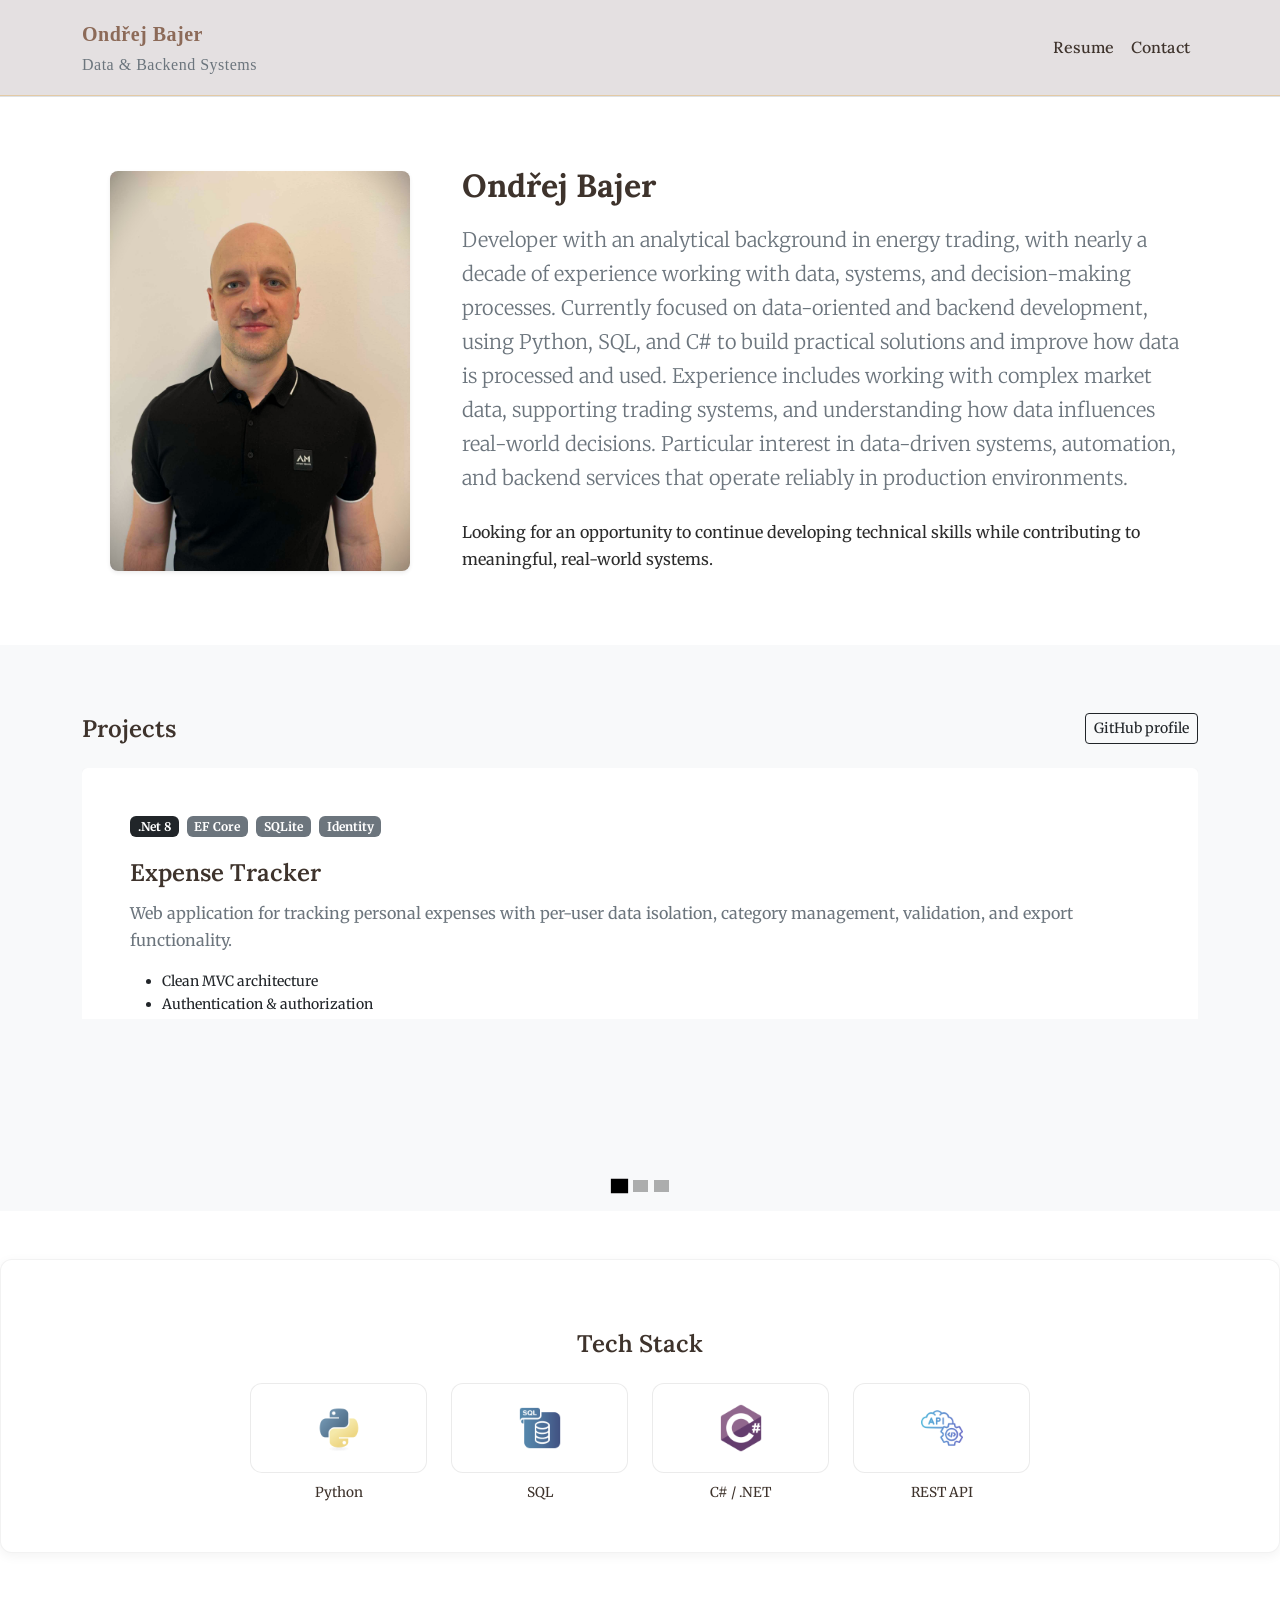
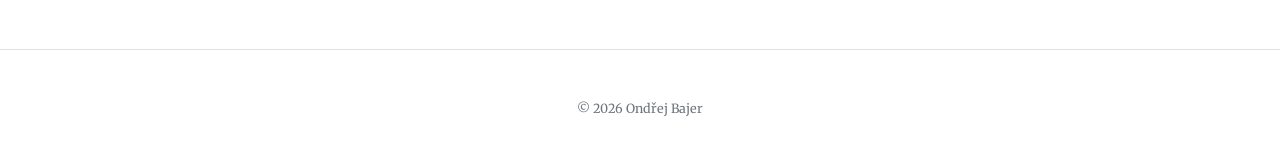
==== commit 2b8d2a2a: "website content update" ====
--- a/index.html
+++ b/index.html
@@ -26,7 +26,7 @@
                 <a class="navbar-brand fw-semibold" href="index.html">
                     Ondřej Bajer
                     <span class="d-block text-secondary fw-normal fs-6">
-                        .NET Developer
+                        Data & Backend Systems
                     </span>
                 </a>
 
@@ -65,14 +65,17 @@
                     <div class="col-12 col-md-8 text-center text-md-start">
                         <h1 class="fw-bold mb-3">Ondřej Bajer</h1>
                         <p class="lead text-secondary mb-4">
-                            I am a junior .NET developer with a background in energy trading, where I spent several
-                            years
-                            working with data, automation, and complex systems. Today, I focus on development
-                            using C#, ASP.NET Core, and SQL, and I enjoy turning problems into working software.
+                            Developer with an analytical background in energy trading, with nearly a decade of experience working with data, systems, and decision-making processes.
+
+                            Currently focused on data-oriented and backend development, using Python, SQL, and C# to build practical solutions and improve how data is processed and used.
+
+                            Experience includes working with complex market data, supporting trading systems, and understanding how data influences real-world decisions.
+
+                            Particular interest in data-driven systems, automation, and backend services that operate reliably in production environments.
+
                         </p>
                         <p class="mb-4">
-                            I am looking for a team where I can continue growing as a developer and contribute
-                            to products that are used by real users in everyday operation.
+                            Looking for an opportunity to continue developing technical skills while contributing to meaningful, real-world systems.
                         </p>
                     </div>
                 </div>
@@ -260,6 +263,22 @@
                 <h2 class="fw-semibold mb-4">Tech Stack</h2>
 
                 <div class="row row-cols-3 row-cols-sm-4 row-cols-md-6 g-4 justify-content-center">
+
+                    <div class="col">
+                        <div class="tech-tile">
+                            <img src="pictures/Python.png" alt="Python" class="tech-icon" style="max-height: 80px;">
+                        </div>
+                        <div class="meta mt-2">Python</div>
+                    </div>
+
+                    <div class="col">
+                        <div class="tech-tile">
+                            <img src="pictures/Sql.png" alt="SQL" class="tech-icon"
+                                style="max-height: 80px;">
+                        </div>
+                        <div class="meta mt-2">SQL</div>
+                    </div>
+
                     <div class="col">
                         <div class="tech-tile">
                             <img src="pictures/CSharp.png" alt="C#" class="tech-icon" style="max-height: 80px;">
@@ -269,26 +288,11 @@
 
                     <div class="col">
                         <div class="tech-tile">
-                            <img src="pictures/Python.png" alt="Python" class="tech-icon" style="max-height: 80px;">
-                        </div>
-                        <div class="meta mt-2">Python</div>
-                    </div>
-
-                    <div class="col">
-                        <div class="tech-tile">
-                            <img src="pictures/JavaScript.png" alt="JavaScript" class="tech-icon"
-                                style="max-height: 80px;">
-                        </div>
-                        <div class="meta mt-2">JavaScript</div>
-                    </div>
-
-                    <div class="col">
-                        <div class="tech-tile">
-                            <img src="pictures/MicrosoftSQLServer.png" alt="MS SQL" class="tech-icon"
-                                style="max-height: 80px;">
-                        </div>
-                        <div class="meta mt-2">MS SQL</div>
-                    </div>
+                            <img src="pictures/API.png" alt="REST API" class="tech-icon" style="max-height: 80px;">
+                        </div>
+                        <div class="meta mt-2">REST API</div>
+                    </div>
+
                 </div>
             </div>
         </section>
